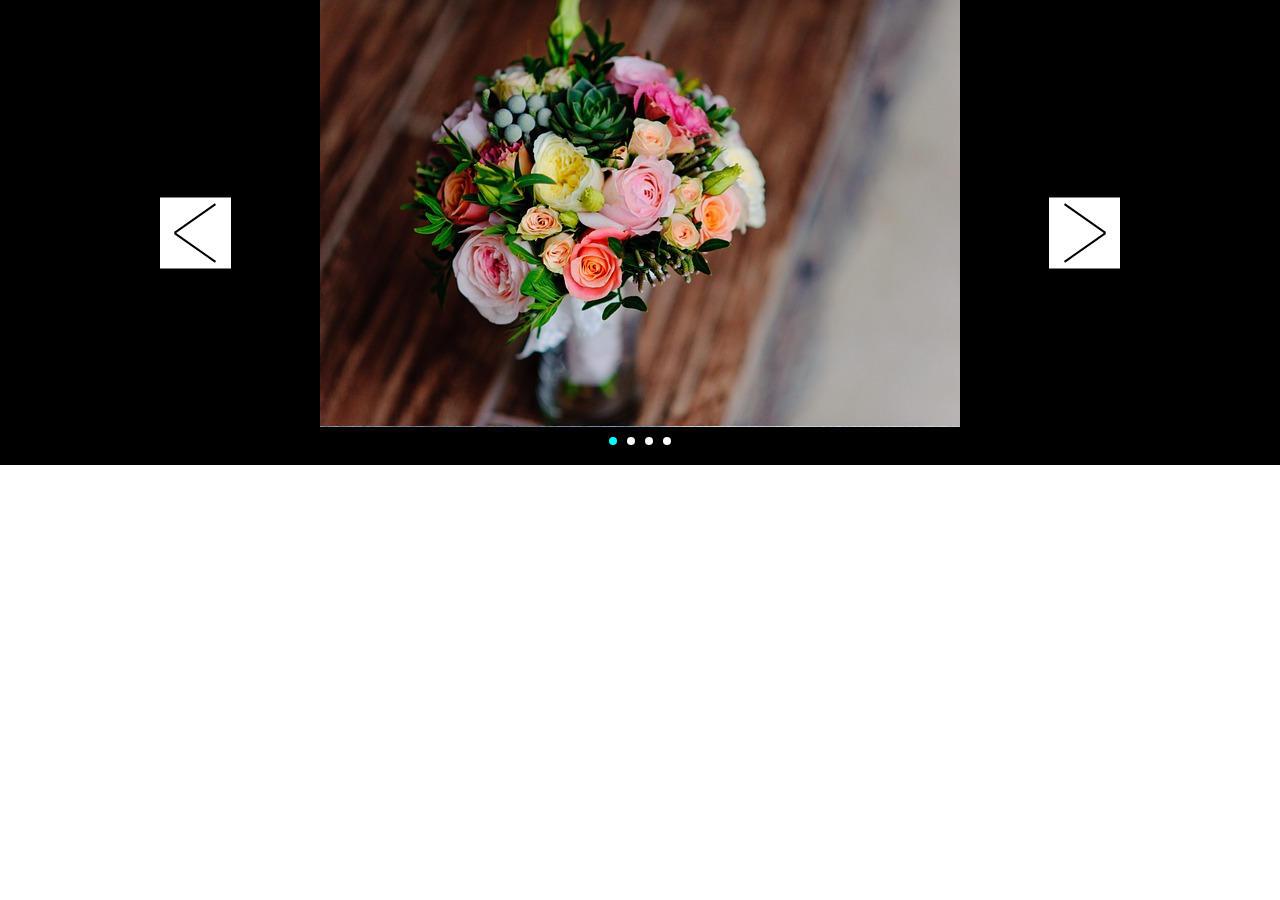
==== 03.slideShow/index.html @ ca0fbdd6 "slideShow part1" ====
<!DOCTYPE html>
<html lang="en">
<head>
  <meta charset="UTF-8">
  <meta http-equiv="X-UA-Compatible" content="IE=edge">
  <meta name="viewport" content="width=device-width, initial-scale=1.0">
  <title>Document</title>
  <link rel="stylesheet" href="../css/normalize.css">
  <!-- <link rel="stylesheet" href="../css/main.css"> -->
  <link rel="stylesheet" href="style.css">
  <script defer src="../script/jquery-3.6.3.min.js"></script>
  <script defer src="../script/jquery-ui-1.10.3.custom.min.js"></script>
  <script defer src="script.js"></script>
</head>
<body>
  <div class="slideshow">
    <!-- slideshow slides -->
    <div class="slideshow_slides">
      <a href=""><img src="../images/01.jpg" alt="slide1"></a>
      <a href=""><img src="../images/02.jpg" alt="slide2"></a>
      <a href=""><img src="../images/03.jpg" alt="slide3"></a>
      <a href=""><img src="../images/04.jpg" alt="slide4"></a>
    </div>
    <!-- // slideshow slides -->
    <!-- slideshow nav -->
    <div class="slideshow_nav">
      <a href="" class="prev">prev</a>
      <a href="" class="next">next</a>
    </div>
    <!-- // slideshow nav -->
    <!-- indicator -->
    <div class="indicator">
      <a href="" class="on">1</a>
      <a href="">2</a>
      <a href="">3</a>
      <a href="">4</a>
    </div>
    <!-- // indicator -->
  </div>
</body>
</html>
---- css/main.css ----
/*
 * Base
 */
html {
    font-family: "Helvetica Neue", "Arial", "Hiragino Kaku Gothic ProN", "Meiryo", sans-serif;
    font-size: 16px;
    line-height: 1.5;
}

body {
    background-color: #656565;
}

img {
    vertical-align: middle;
}

button {
    outline: none;
}

::-moz-selection {
    background: #b3d4fc;
    text-shadow: none;
}

::selection {
    background: #b3d4fc;
    text-shadow: none;
}

.page-header {
    background-color: #fff;
}

.page-header h1 {
    width: 976px;
    height: 80px;
    margin: 0 auto;
    padding-left: 10px;
    font-size: 20px;
    font-weight: normal;
    line-height: 80px;
    letter-spacing: 0.1em;
}

.page-main {
    position: relative;
}

.page-main > div {
    padding: 50px 0 100px;
}

.page-main > div h2 {
    color: #fff;
    text-align: center;
    margin: 0 0 50px;
    font-weight: normal;
    letter-spacing: 0.15em;
}

.page-main > aside {
    background-color: rgba(0,0,0,0.8);
    width: 350px;
    height: 100%;
    top: 0;
    left: -350px;
    position: fixed;
}

.page-main > aside ul {
    margin: 0;
    padding: 0;
    top: 50px;
    left: 114px;
    position: absolute;
}

.page-main > aside li {
    margin: 0 0 20px;
    list-style: none;
}

.page-main > aside button {
    background-color: rgba(0,0,0,0.8);
    display: block;
    position: absolute;
    top: 150px;
    left: 350px;
    width: 52px;
    height: 132px;
    margin: 0;
    padding: 0;
    border: none;
}


#typo {
    margin: 0;
    padding: 0;
    background-color: #3498db;
    font-weight: bold;
    font-size: 110px;
    color: #fff;
    text-align: center;
    line-height: 500px;
    height: 500px;
    -webkit-user-select: none;
    -moz-user-select: none;
    -ms-user-select: none;
}

#buttons1 {
    background-color: #ebc000;
}

#buttons2 {
    background-color: #01b169;
    height: 340px;
}

#images {
    background-color: #ff8873;
}

#easing {
    background-color: #019faa;
}

#typo .inner,
#buttons1 .inner,
#buttons2 .inner,
#images .inner{
    position: relative;
    width: 976px;
    margin: 0 auto;
}

#buttons1 button {
    display: block;
    float: left;
    width: 224px;
    height: 80px;
    margin: 0 10px 20px;
    padding: 0;
    font-size: 16px;
    letter-spacing: 0.15em;
    color: #ebc000;
    background-color: #fff;
    border: none;
    border-radius: 20px;
}

#buttons2 button {
    display: block;
    position: absolute;
    width: 224px;
    height: 224px;
    overflow: hidden;
    padding: 0 0 35px;
    font-size: 16px;
    letter-spacing: 1px;
    color: #01b169;
    background-color: #fff;
    border: none;
    border-radius: 112px;
}
#buttons2 button:nth-child(1) {
    left: 10px;
}
#buttons2 button:nth-child(2) {
    left: 254px;
}
#buttons2 button:nth-child(3) {
    left: 498px;
}
#buttons2 button:nth-child(4) {
    left: 742px;
}

#images p {
    position: relative;
    width: 580px;
    height: 380px;
    margin: 0 auto 80px;
}

#images p strong {
    color: #fff;
    font-size: 20px;
}

.page-footer {
    background-color: #656565;
}

.page-footer small {
    display: block;
    color: #fff;
    font-size: 11px;
    text-align: right;
    width: 976px;
    margin: 0 auto;
    height: 120px;
    line-height: 120px;
    letter-spacing: 0.15em;
}

.page-footer a {
    color: #fff;
    text-decoration: none;
}

/*
 * Helpers
 */

/* Clearfix */
.clearfix:before,
.clearfix:after {
    content: " ";
    display: table;
}
.clearfix:after {
    clear: both;
}


/*
 * sample.js用
 */

/* #images */
#images p {
    overflow: hidden;
}

#images p strong {
    position: absolute;
    display: block;
    z-index: 1;
    bottom: 0;
    width: 540px;
    height: 30px;
    background: rgba(0, 0, 0, 0.5);
    text-align: left;
    padding: 20px;
}

#images p span {
    position: absolute;
    display: block;
    z-index: 0;
    top: 0;
    width: 580px;
    height: 380px;
    box-shadow: inset 0 0 50px rgba(50, 30, 0, 0.6),
                inset 0 0 100px rgba(50, 30, 0, 0.3);
    background: rgba(255, 155, 0, 0.2);
    opacity: 0;
}

#images p:nth-child(1) strong {
    opacity: 0;
}

#images p:nth-child(2) strong {
    opacity: 0;
    left: -200%;
}

#images p:nth-child(3) strong {
    bottom: -80px;
    background: rgba(34, 34, 34, 1);
}

#images p:nth-child(3) img {
    position: absolute;
    top: 0px;
}
---- 03.slideShow/style.css ----
@charset "UTF-8";

.slideshow {
  background: #000;
  height: 465px;
  min-width: 960px;
  overflow: hidden;
  position: relative;
}

.slideshow_slides {
  width: 100%; height: 100%;
}

.slideshow_slides a {
  position: absolute;
  left: 50%;
  transform: translateX(-50%);
}

/* .slideshow_nav {

} */

.slideshow_nav a {
  width: 71px; height: 71px;
  position: absolute;
  top: 50%; left: 50%;
  transform: translateY(-50%);
  background: #fff;
  text-indent: -9999px;
}

.slideshow_nav .prev::before {
  display: block;
  content: '';
  width: 50px; height: 2px;
  background-color: #000;
  position: absolute;
  top: 20px; left: 10px;
  transform: translate(-50%, -50%);
  transform: rotate(-35deg);
}
.slideshow_nav .prev::after {
  display: block;
  content: '';
  width: 50px; height: 2px;
  background-color: #000;
  position: absolute;
  bottom: 20px; left: 10px;
  transform: translate(-50%, -50%);
  transform: rotate(35deg);
}

.slideshow_nav .next::before {
  display: block;
  content: '';
  width: 50px; height: 2px;
  background-color: #000;
  position: absolute;
  top: 20px; right: 10px;
  transform: translate(-50%, -50%);
  transform: rotate(35deg);
}
.slideshow_nav .next::after {
  display: block;
  content: '';
  width: 50px; height: 2px;
  background-color: #000;
  position: absolute;
  bottom: 20px; right: 10px;
  transform: translate(-50%, -50%);
  transform: rotate(-35deg);
}

.slideshow_nav a.prev {
  margin-left: -480px;
}

.slideshow_nav a.next {
  margin-left: 409px;
}

.indicator {
  position: absolute;
  left: 0; right: 0;
  bottom: 20px;
  display: flex;
  justify-content: center;
}

.indicator a {
  width: 8px; height: 8px;
  margin: 0 5px;
  border-radius: 50%;
  background-color: #fff;
  text-indent: -9999px;
}

.indicator a.on {
  background-color: aqua;
}
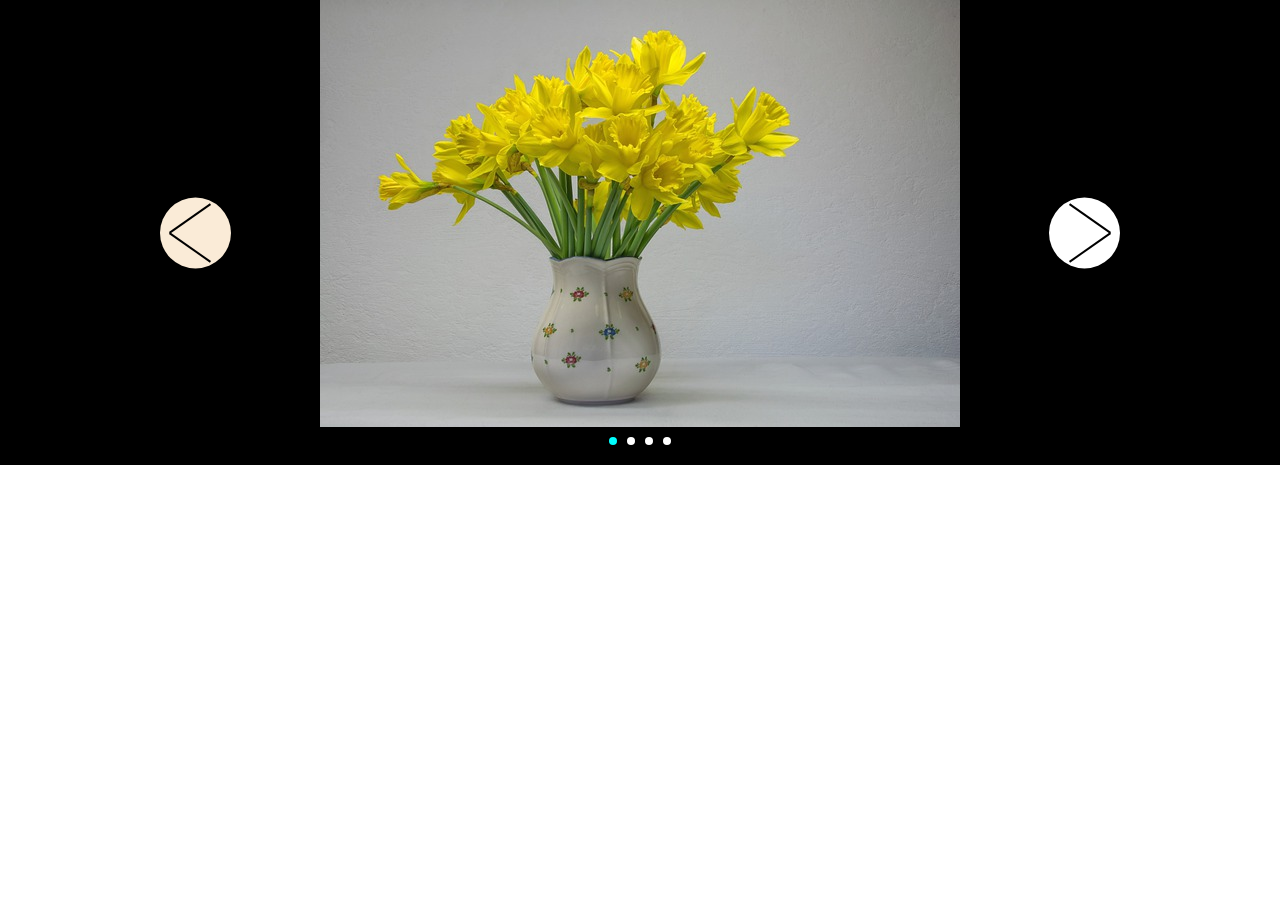
==== commit da5664cd: "indicator 클릭하면 이동하는 부분 미완" ====
--- a/03.slideShow/index.html
+++ b/03.slideShow/index.html
@@ -30,10 +30,10 @@
     <!-- // slideshow nav -->
     <!-- indicator -->
     <div class="indicator">
-      <a href="" class="on">1</a>
+      <!-- <a href="" class="on">1</a>
       <a href="">2</a>
       <a href="">3</a>
-      <a href="">4</a>
+      <a href="">4</a> -->
     </div>
     <!-- // indicator -->
   </div>
--- a/03.slideShow/style.css
+++ b/03.slideShow/style.css
@@ -9,13 +9,15 @@
 }
 
 .slideshow_slides {
+  position: absolute;
   width: 100%; height: 100%;
 }
 
 .slideshow_slides a {
   position: absolute;
+  width: 100%; height: 100%;
   left: 50%;
-  transform: translateX(-50%);
+  text-align: center;
 }
 
 /* .slideshow_nav {
@@ -29,6 +31,12 @@
   transform: translateY(-50%);
   background: #fff;
   text-indent: -9999px;
+  border-radius: 50%;
+}
+
+.slideshow_nav a.disabled {
+  /* display: none; */
+  background-color: antiquewhite;
 }
 
 .slideshow_nav .prev::before {
@@ -37,7 +45,7 @@
   width: 50px; height: 2px;
   background-color: #000;
   position: absolute;
-  top: 20px; left: 10px;
+  top: 20px; left: 5px;
   transform: translate(-50%, -50%);
   transform: rotate(-35deg);
 }
@@ -47,7 +55,7 @@
   width: 50px; height: 2px;
   background-color: #000;
   position: absolute;
-  bottom: 20px; left: 10px;
+  bottom: 20px; left: 5px;
   transform: translate(-50%, -50%);
   transform: rotate(35deg);
 }
@@ -58,7 +66,7 @@
   width: 50px; height: 2px;
   background-color: #000;
   position: absolute;
-  top: 20px; right: 10px;
+  top: 20px; right: 5px;
   transform: translate(-50%, -50%);
   transform: rotate(35deg);
 }
@@ -68,7 +76,7 @@
   width: 50px; height: 2px;
   background-color: #000;
   position: absolute;
-  bottom: 20px; right: 10px;
+  bottom: 20px; right: 5px;
   transform: translate(-50%, -50%);
   transform: rotate(-35deg);
 }
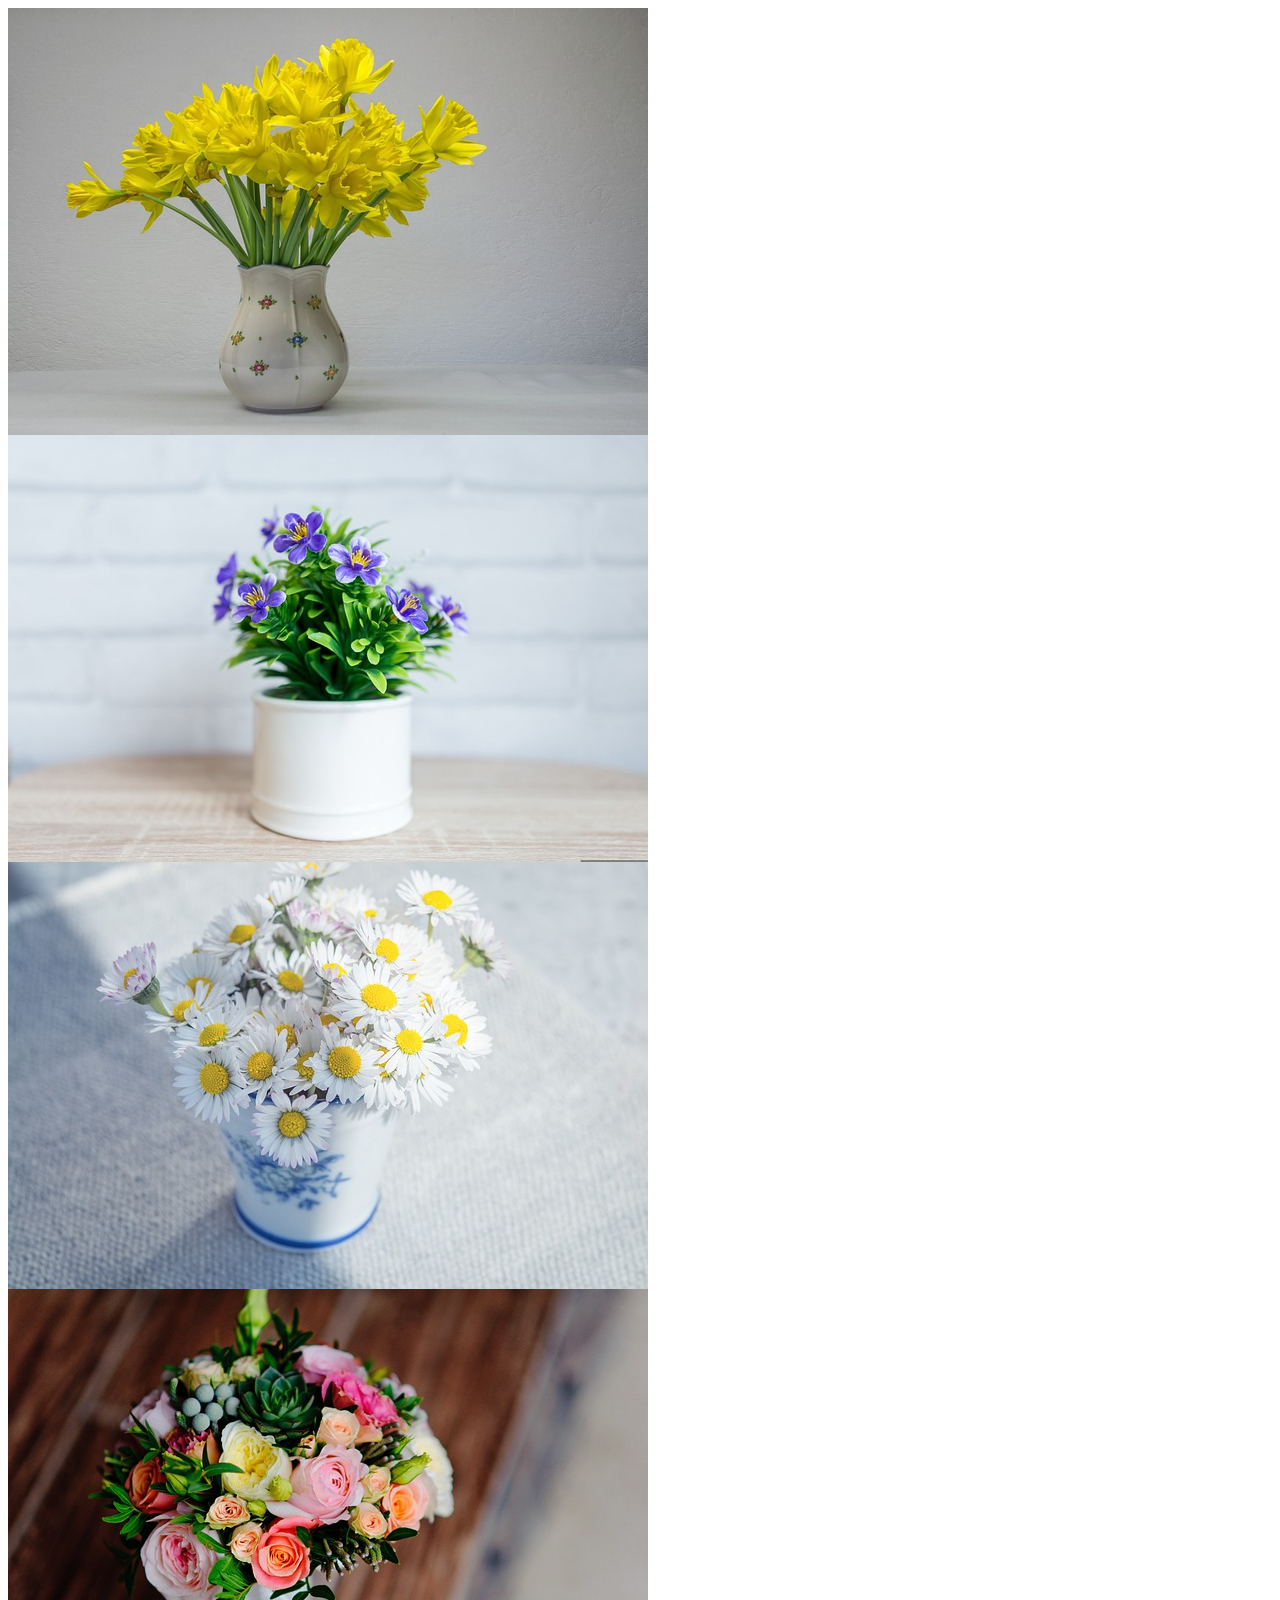
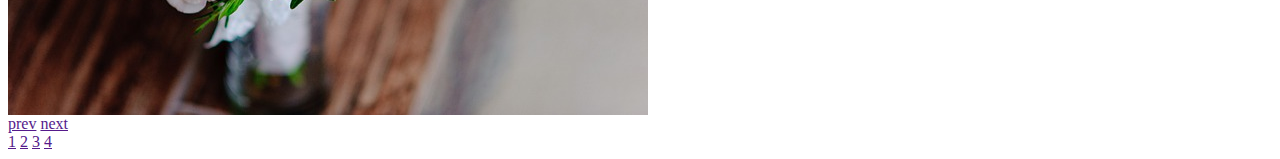
==== commit a1c29bd9: "재수정" ====
--- a/03.slideShow/index.html
+++ b/03.slideShow/index.html
@@ -1,41 +1,31 @@
-<!DOCTYPE html>
 <html lang="en">
 <head>
   <meta charset="UTF-8">
   <meta http-equiv="X-UA-Compatible" content="IE=edge">
   <meta name="viewport" content="width=device-width, initial-scale=1.0">
   <title>Document</title>
-  <link rel="stylesheet" href="../css/normalize.css">
-  <!-- <link rel="stylesheet" href="../css/main.css"> -->
-  <link rel="stylesheet" href="style.css">
-  <script defer src="../script/jquery-3.6.3.min.js"></script>
-  <script defer src="../script/jquery-ui-1.10.3.custom.min.js"></script>
-  <script defer src="script.js"></script>
+  <script src="../script/jquery-3.6.3.min.js"></script>
+  <script src="../script/jquery-ui-1.10.3.custom.min.js"></script>
+  <script src="main.js"></script>
 </head>
 <body>
   <div class="slideshow">
-    <!-- slideshow slides -->
     <div class="slideshow_slides">
       <a href=""><img src="../images/01.jpg" alt="slide1"></a>
       <a href=""><img src="../images/02.jpg" alt="slide2"></a>
       <a href=""><img src="../images/03.jpg" alt="slide3"></a>
       <a href=""><img src="../images/04.jpg" alt="slide4"></a>
     </div>
-    <!-- // slideshow slides -->
-    <!-- slideshow nav -->
     <div class="slideshow_nav">
       <a href="" class="prev">prev</a>
       <a href="" class="next">next</a>
     </div>
-    <!-- // slideshow nav -->
-    <!-- indicator -->
     <div class="indicator">
-      <!-- <a href="" class="on">1</a>
+      <a href="">1</a>
       <a href="">2</a>
       <a href="">3</a>
-      <a href="">4</a> -->
+      <a href="">4</a>
     </div>
-    <!-- // indicator -->
   </div>
 </body>
 </html>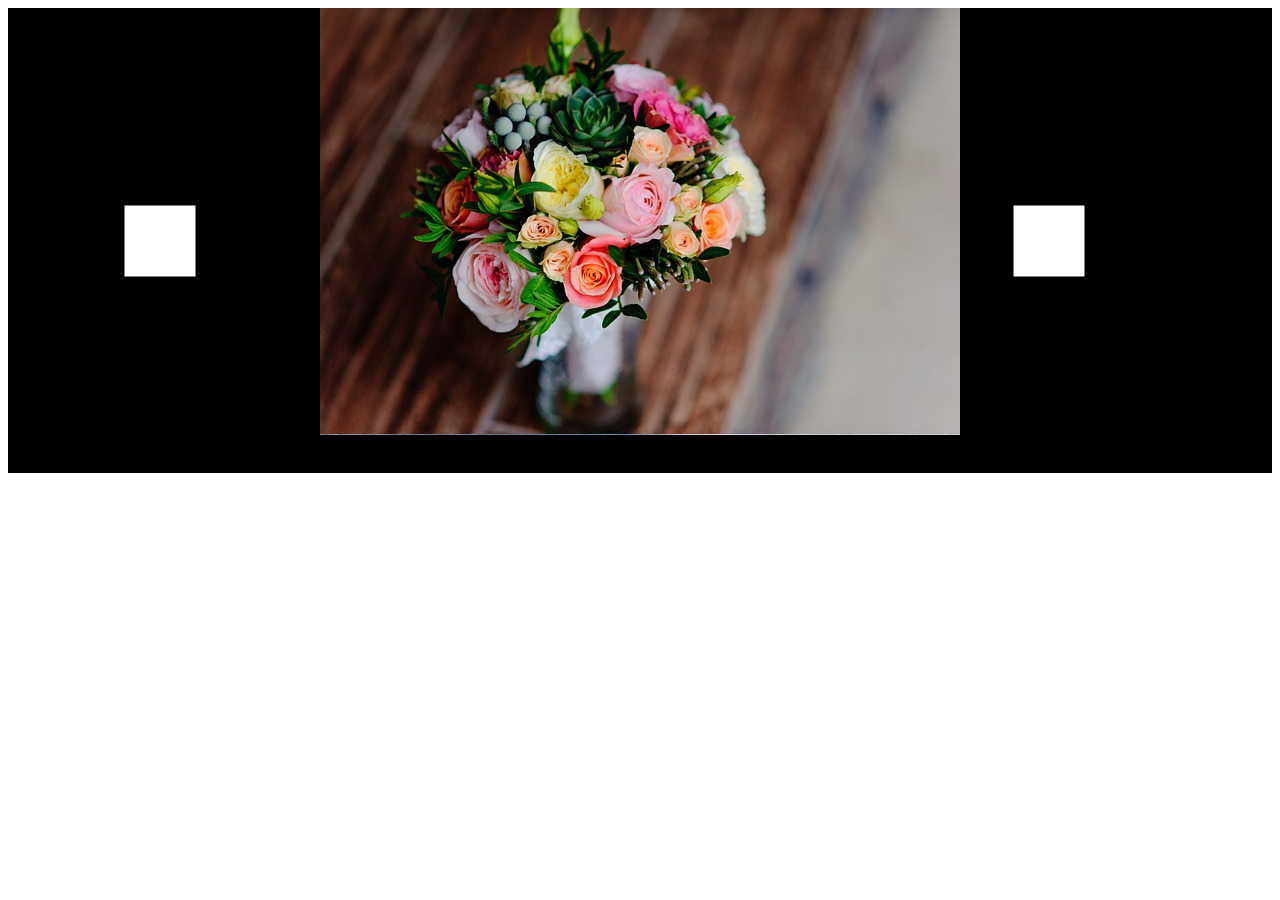
==== commit e3e1758d: "fixed" ====
--- a/03.slideShow/index.html
+++ b/03.slideShow/index.html
@@ -3,10 +3,12 @@
   <meta charset="UTF-8">
   <meta http-equiv="X-UA-Compatible" content="IE=edge">
   <meta name="viewport" content="width=device-width, initial-scale=1.0">
-  <title>Document</title>
-  <script src="../script/jquery-3.6.3.min.js"></script>
-  <script src="../script/jquery-ui-1.10.3.custom.min.js"></script>
+  <title>slide show</title>
+  <!-- script -->
+  <script src="jquery-3.6.3.min.js"></script>
+  <script src="jquery-ui-1.10.3.custom.min.js"></script>
   <script src="main.js"></script>
+  <link rel="stylesheet" href="css/style.css">
 </head>
 <body>
   <div class="slideshow">
@@ -22,7 +24,7 @@
     </div>
     <div class="indicator">
       <a href="">1</a>
-      <a href="">2</a>
+      <a href="" class="active">2</a>
       <a href="">3</a>
       <a href="">4</a>
     </div>
--- a/03.slideShow/css/style.css
+++ b/03.slideShow/css/style.css
@@ -0,0 +1,48 @@
+.slideshow {
+  background: #000;
+  height: 465px;
+  min-width: 960px;
+  overflow: hidden;
+  position: relative;
+}
+.slideshow .slideshow_slides {
+  position: absolute;
+  width: 100%;
+  height: 100%;
+}
+.slideshow .slideshow_slides a {
+  position: absolute;
+  left: 50%;
+  transform: translateX(-50%);
+}
+.slideshow .slideshow_nav a {
+  position: absolute;
+  width: 71px;
+  height: 71px;
+  top: 50%;
+  left: 50%;
+  transform: translate(-50%, -50%);
+  text-indent: -9999em;
+}
+.slideshow .slideshow_nav .prev {
+  background: #fff;
+  margin-left: -480px;
+}
+.slideshow .slideshow_nav .next {
+  background: #fff;
+  margin-left: 409px;
+}
+.slideshow .indicator {
+  display: flex;
+  justify-content: center;
+  position: absolute;
+  bottom: 20px;
+  left: 0;
+  right: 0;
+}
+.slideshow .indicator a {
+  margin: 0 5px;
+  text-indent: -9999em;
+}
+
+/*# sourceMappingURL=style.css.map */
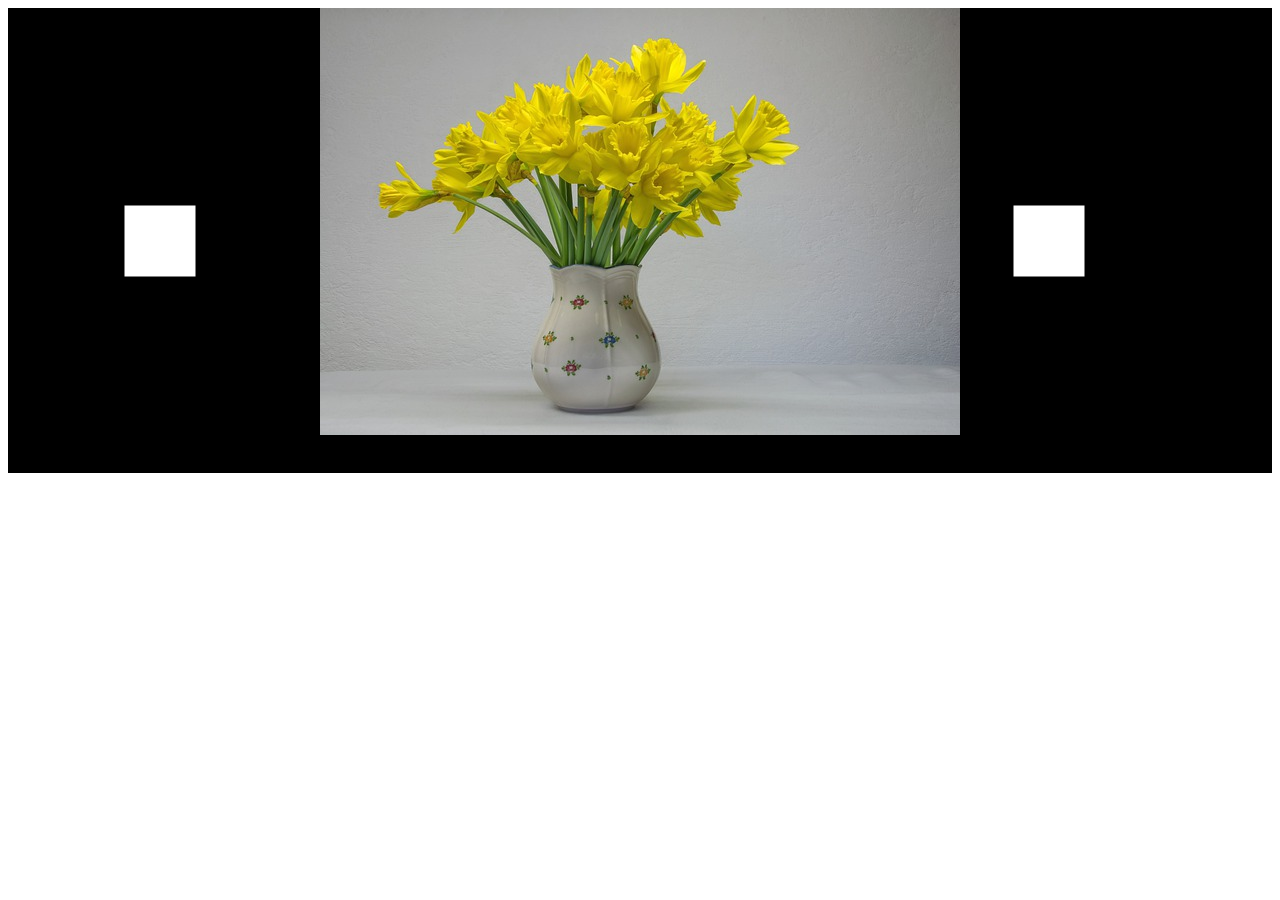
==== commit b3d7fbf0: "script 내용 추가" ====
--- a/03.slideShow/index.html
+++ b/03.slideShow/index.html
@@ -24,7 +24,7 @@
     </div>
     <div class="indicator">
       <a href="">1</a>
-      <a href="" class="active">2</a>
+      <a href="">2</a>
       <a href="">3</a>
       <a href="">4</a>
     </div>
--- a/03.slideShow/css/style.css
+++ b/03.slideShow/css/style.css
@@ -12,8 +12,9 @@
 }
 .slideshow .slideshow_slides a {
   position: absolute;
-  left: 50%;
-  transform: translateX(-50%);
+  width: 100%;
+  height: 100%;
+  text-align: center;
 }
 .slideshow .slideshow_nav a {
   position: absolute;
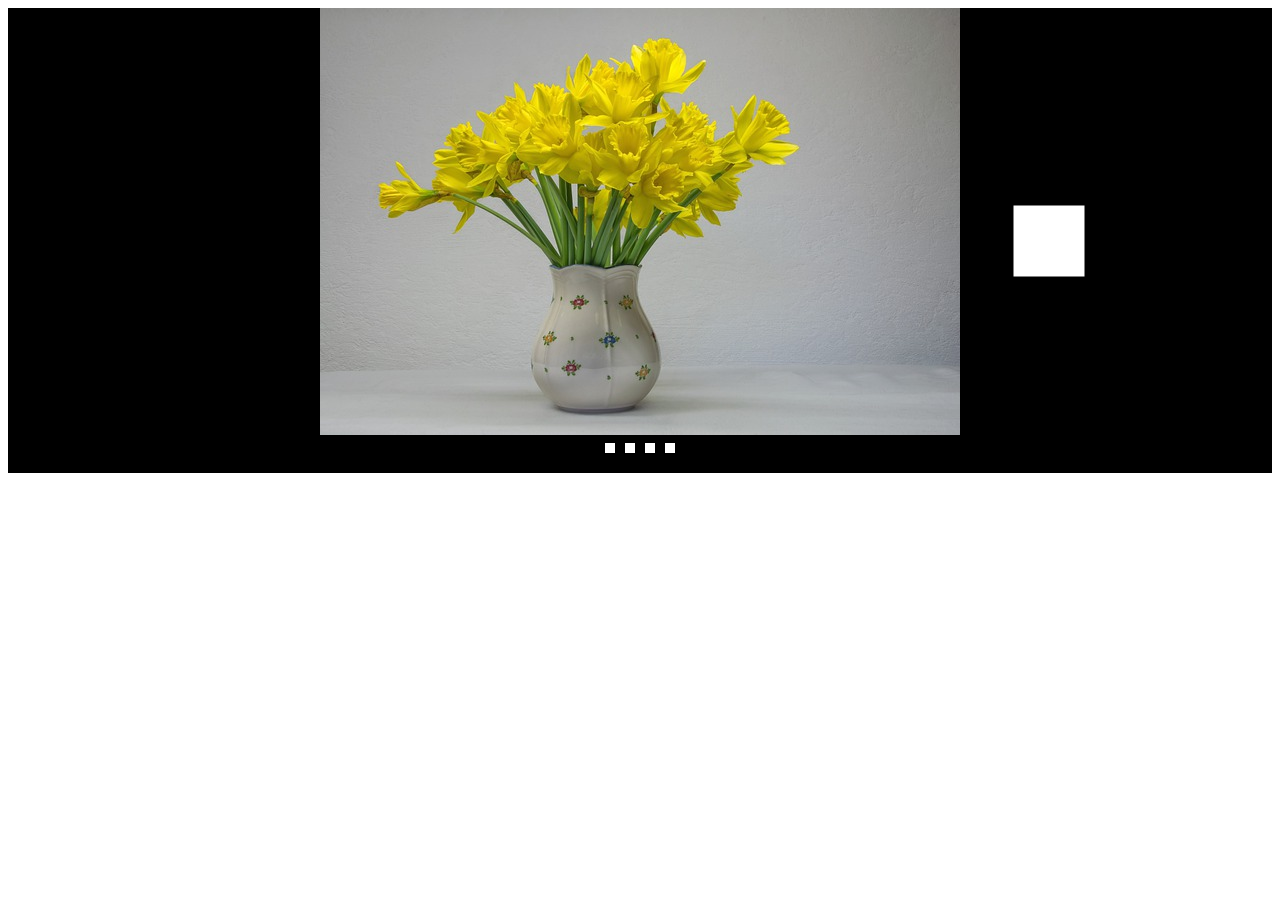
==== commit e1999e69: "함수 기능 추가" ====
--- a/03.slideShow/index.html
+++ b/03.slideShow/index.html
@@ -19,8 +19,8 @@
       <a href=""><img src="../images/04.jpg" alt="slide4"></a>
     </div>
     <div class="slideshow_nav">
-      <a href="" class="prev">prev</a>
-      <a href="" class="next">next</a>
+      <a href="#" class="prev">prev</a>
+      <a href="#" class="next">next</a>
     </div>
     <div class="indicator">
       <a href="">1</a>
--- a/03.slideShow/css/style.css
+++ b/03.slideShow/css/style.css
@@ -25,6 +25,9 @@
   transform: translate(-50%, -50%);
   text-indent: -9999em;
 }
+.slideshow .slideshow_nav a.disabled {
+  display: none;
+}
 .slideshow .slideshow_nav .prev {
   background: #fff;
   margin-left: -480px;
@@ -44,6 +47,12 @@
 .slideshow .indicator a {
   margin: 0 5px;
   text-indent: -9999em;
+  background-color: #fff;
+  width: 10px;
+  height: 10px;
+}
+.slideshow .indicator a.active {
+  background-color: blue;
 }
 
 /*# sourceMappingURL=style.css.map */
